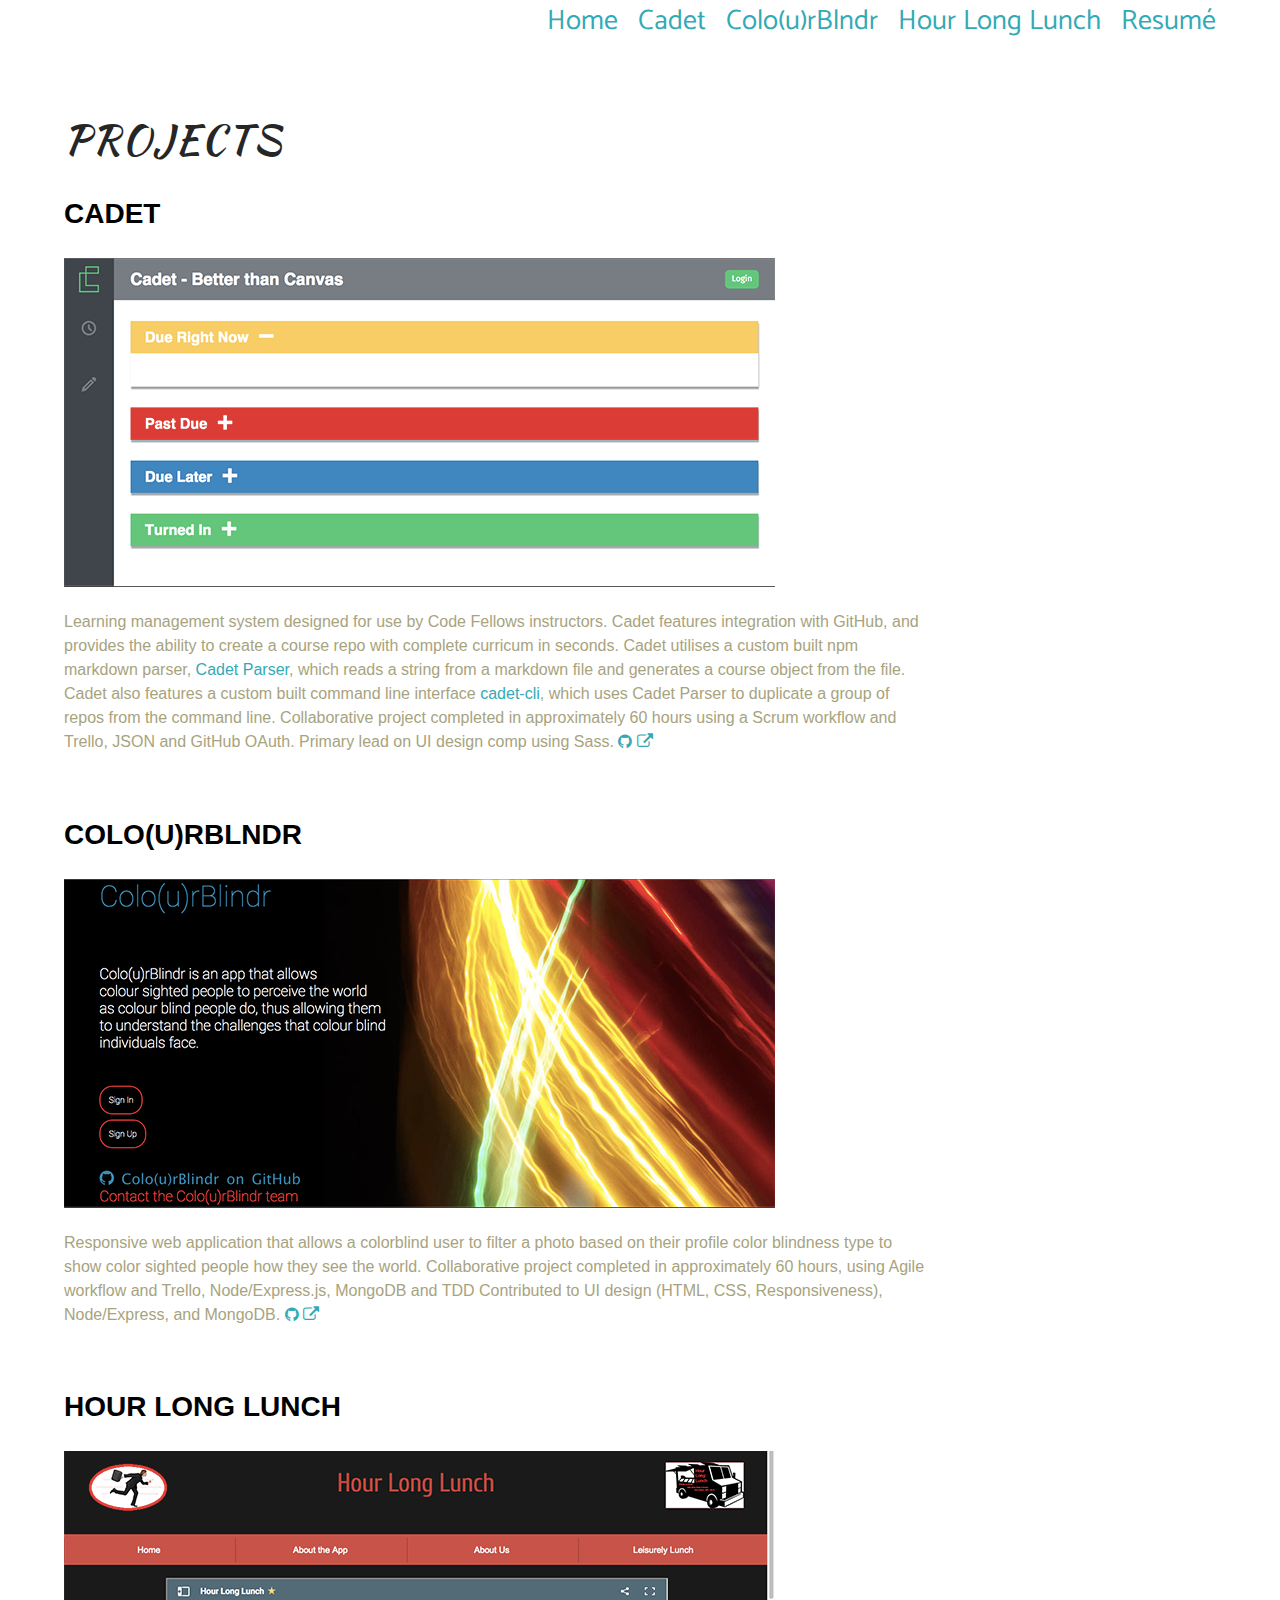
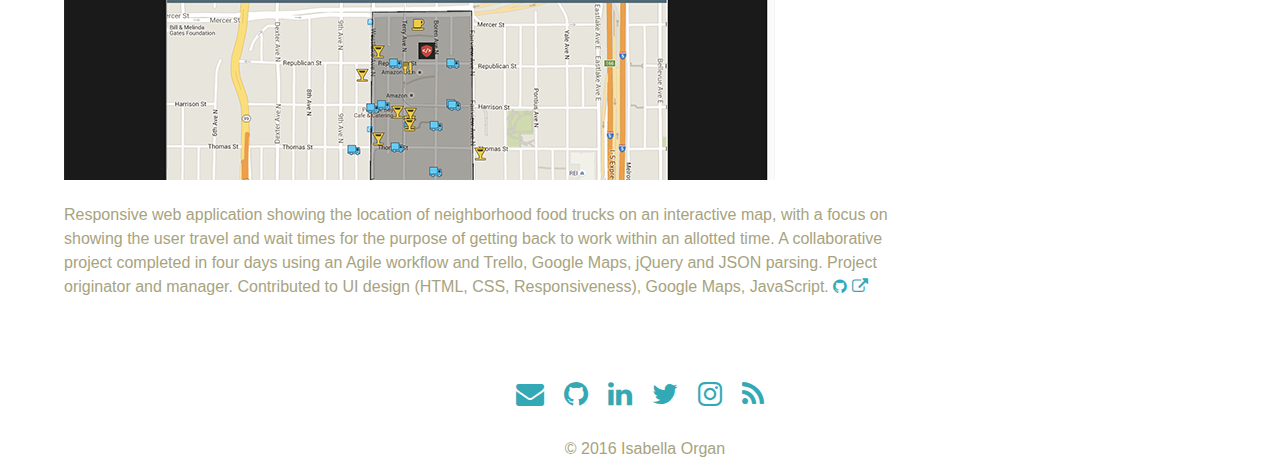
==== projects.html @ 145ec684 "make styling and layout adjustments" ====
<!DOCTYPE html>
<head>
  <meta charset="utf-8">
  <title>Isabella Organ - Portfolio - Projects</title>
  <!-- My CSS -->
  <link rel="stylesheet" href="css/reset.css">
  <link rel="stylesheet" href="css/projects.css">
  <!-- Google Fonts || Font Awesome -->
  <link rel="stylesheet" href="https://fonts.googleapis.com/css?family=Titillium+Web|Catamaran|Nobile|Archivo+Narrow|Kalam|Romanesco|Kaushan+Script|Condiment">
  <link rel="stylesheet" href="https://maxcdn.bootstrapcdn.com/font-awesome/4.5.0/css/font-awesome.min.css">
  <!-- jQuery -->
  <script src="https://ajax.googleapis.com/ajax/libs/jquery/1.11.3/jquery.min.js"></script>
</head>
<body>
  <nav class="nav-bar">
    <div class="nav-list">
      <ul>
        <li><a href="index.html" class="scroll-down">Home</a></li>
        <li><a href="#cad" class="scroll-down">Cadet</a></li>
        <li><a href="#clb" class="scroll-down">Colo(u)rBlndr</a></li>
        <li><a href="#hhl" class="scroll-down">Hour Long Lunch</a></li>
        <li><a href="resume.html" class="scroll-down">Resumé</a></li>
      </ul>
    </div>
  </nav>
  <header>
    PROJECTS
  </header>
  <section>
    <h2>CADET</h2><a id="cad"></a>
    <img src="img/cadet.png" alt="Cadet LMS" />
    <p>
    Learning management system designed for use by Code Fellows instructors.
    Cadet features integration with GitHub, and provides the ability to create a course repo with complete curricum in seconds.
    Cadet utilises a custom built npm markdown parser, <a href="https://www.npmjs.com/package/cadet-parser">Cadet Parser</a>, which reads a string from a markdown file and generates a course object from the file.
    Cadet also features a custom built command line interface <a href="https://www.npmjs.com/package/cadet-cli">cadet-cli</a>, which uses Cadet Parser to duplicate a group of repos from the command line.
    Collaborative project completed in approximately 60 hours using a Scrum workflow and Trello, JSON and GitHub OAuth.
    Primary lead on UI design comp using Sass.
    <a class="icon-gh" href="https://github.com/cf-lms/lms" class="icon-github"><i class="fa fa-github"></i></a>
    <a class="icon-heroku" href="http://cadet-lms.herokuapp.com/" class="icon-heroku"><i class="fa fa-external-link"></i></a>
    </p>
  </section>
  <section>
    <h2>COLO(U)RBLNDR</h2><a id="clb"></a>
    <img src="img/clrblndr.png" alt="Colo(u)rBlndr" />
    <p>
      Responsive web application that allows a colorblind user to filter a photo based on their profile color blindness type to show color sighted people how they see the world. Collaborative project completed in approximately 60 hours, using Agile workflow and Trello, Node/Express.js, MongoDB and TDD
      Contributed to UI design (HTML, CSS, Responsiveness), Node/Express, and MongoDB.
      <a class="icon-gh" href="https://github.com/isabellaorgan/colourBlindr" class="icon-github"><i class="fa fa-github"></i></a>
      <a class="icon-heroku" href="https://colourblindr.herokuapp.com/" class="icon-heroku"><i class="fa fa-external-link"></i></i></a>
    </p>
  </section>
  <section>
    <h2>HOUR LONG LUNCH</h2><a id="hhl"></a>
    <img src="img/hhl.png" alt="Hour Long Lunch" />
    <p>
      Responsive web application showing the location of neighborhood food trucks on an interactive map, with a focus on showing the user travel and wait times for the purpose of getting back to work within an allotted time. A collaborative project completed in four days using an Agile workflow and Trello, Google Maps, jQuery and JSON parsing.
      Project originator and manager. Contributed to UI design (HTML, CSS, Responsiveness), Google Maps, JavaScript.
      <a class="icon-gh" href="https://github.com/bentongreen/hour-long-lunch" class="icon-github"><i class="fa fa-github"></i></a>
      <a class="icon-heroku" href="http://hour-long-lunch.herokuapp.com/" class="icon-heroku"><i class="fa fa-external-link"></i></a>
    </p>
  </section>
  <section class="contact-info"><a id="contact"></a>
  <ul class="contact-info">
  <li><a class="icon-mail" href="mailto:isabellaorgan@gmail.com"><i class="fa fa-envelope"></i></a></li>
  <li><a class="icon-gh" href="https://github.com/isabellaorgan" class="icon-github"><i class="fa fa-github"></i></a></li>
  <li><a class="icon-linked" href="https://www.linkedin.com/in/isabellaorgan" class="icon-linkedin"><i class="fa fa-linkedin"></i></a></li>
  <li><a class="icon-twitter" href="https://twitter.com/IsabellaOrgan" class="icon-twitter"><i class="fa fa-twitter"></i></a></li>
  <li><a class="icon-insta" href="https://www.instagram.com/littlewords/" class="icon-insta"><i class="fa fa-instagram"></i></a></li>
  <li><a class="icon-blog" href="http://www.dirge.net" class="icon-insta"><i class="fa fa-rss"></i></a></li>
</ul>
</section>
<footer>&copy; 2016 Isabella Organ</footer>

</body>
</html>
---- css/projects.css ----
body {
  width: 90%;
	margin: auto;
  /*background: url(../img/nyc-pana-2.jpg);
  background-repeat: no-repeat;
	background-color: #262626;*/
	color: #A7A37E;
	font-family: Arial, Helvetica, sans-serif;
	font-size: 16px;
	line-height: 1.5;
}

a:link {
	color: #34A9B6;
	text-decoration: none;
}
a:hover {
	color: #046380;
	text-decoration: underline;
}
a:visited {
	color: #002F2f;
}

/*Font Awesomeness*/
.fa-stack .fa-lg {
  margin-top: 30px;
}
.icon-gh:hover,
.icon-gh:focus,
.icon-gh:active {
  color: #ccc;
}
.icon-heroku:hover,
.icon-heroku:focus,
.icon-heroku:active {
  color: #ccc;
}
.icon-insta:hover,
.icon-insta:focus,
.icon-insta:active {
  color: #ccc;
}
.icon-linked:hover,
.icon-linked:focus,
.icon-linked:active {
  color: #ccc;
}
.icon-mail:hover,
.icon-mail:focus,
.icon-mail:active {
  color: #ccc;
}
.icon-twitter:hover,
.icon-twitter:focus,
.icon-twitter:active {
  color: #ccc;
}
.icon-blog:hover,
.icon-blog:focus,
.icon-blog:active {
  color: #ccc;
}

/*Primary Style Elements*/
nav {
  display: flex;
  justify-content: flex-end;
  align-content: flex-end;
  width: 100%;
  height: 100px;
  background-color: inherit;
  padding: 0 10px 10px 10px;
  margin: auto;
}
ul {
  display: flex;
  align-self: center;
  flex-flow: wrap;
  color: #262626;
  font-family: 'Catamaran', sans-serif;
	font-size: 1.75em;
  background-color: inherit;
  margin: auto;
}
ul li {
  display: flex;
  align-self: center;
  list-style: none;
  font-size: 1.75em;
  background-color: inherit;
  margin: auto;
  padding: 0 10px 0 10px;
}
header {
  justify-content: center;
  align-content: center;
  margin: auto;
  font-family: 'Kaushan Script', cursive;
  font-size: 2.5em;
  color: #262626;
  letter-spacing: 2px;
}
section {
  text-align: left;
  padding: 0 0 20px 0;
}
h2 {
	text-align: left;
  font-size: 1.75em;
  color: #000000;
}
p {
	height: 75%;
	width: 75%;
	text-align: left;
}
ul {
  display: flex;
  flex-flow: wrap;
  text-align: left;
  color: #262626;
  font-family: 'Catamaran', sans-serif;
	font-size: 1em;
  background-color: inherit;
  margin: auto;
}
ul li {
  display: flex;
  /*align-self: center;*/
  text-align: left;
  list-style: none;
  background-color: inherit;
  margin: auto;
  padding: 0 10px 0 10px;
}
footer {
  text-align: center;
  margin: auto;
  padding: 0 0 0 10px;
}

/*Contact content*/
.contact-info {
  display: flex;
  justify-content: center;
  align-content: center;
  background-color: inherit;
  padding: 20px 10px 10px 10px;
  margin: auto;
}

/*Additional Elements*/
span {
  display: flex;
  align-self: center;
  text-align: left;
  margin: auto;
}
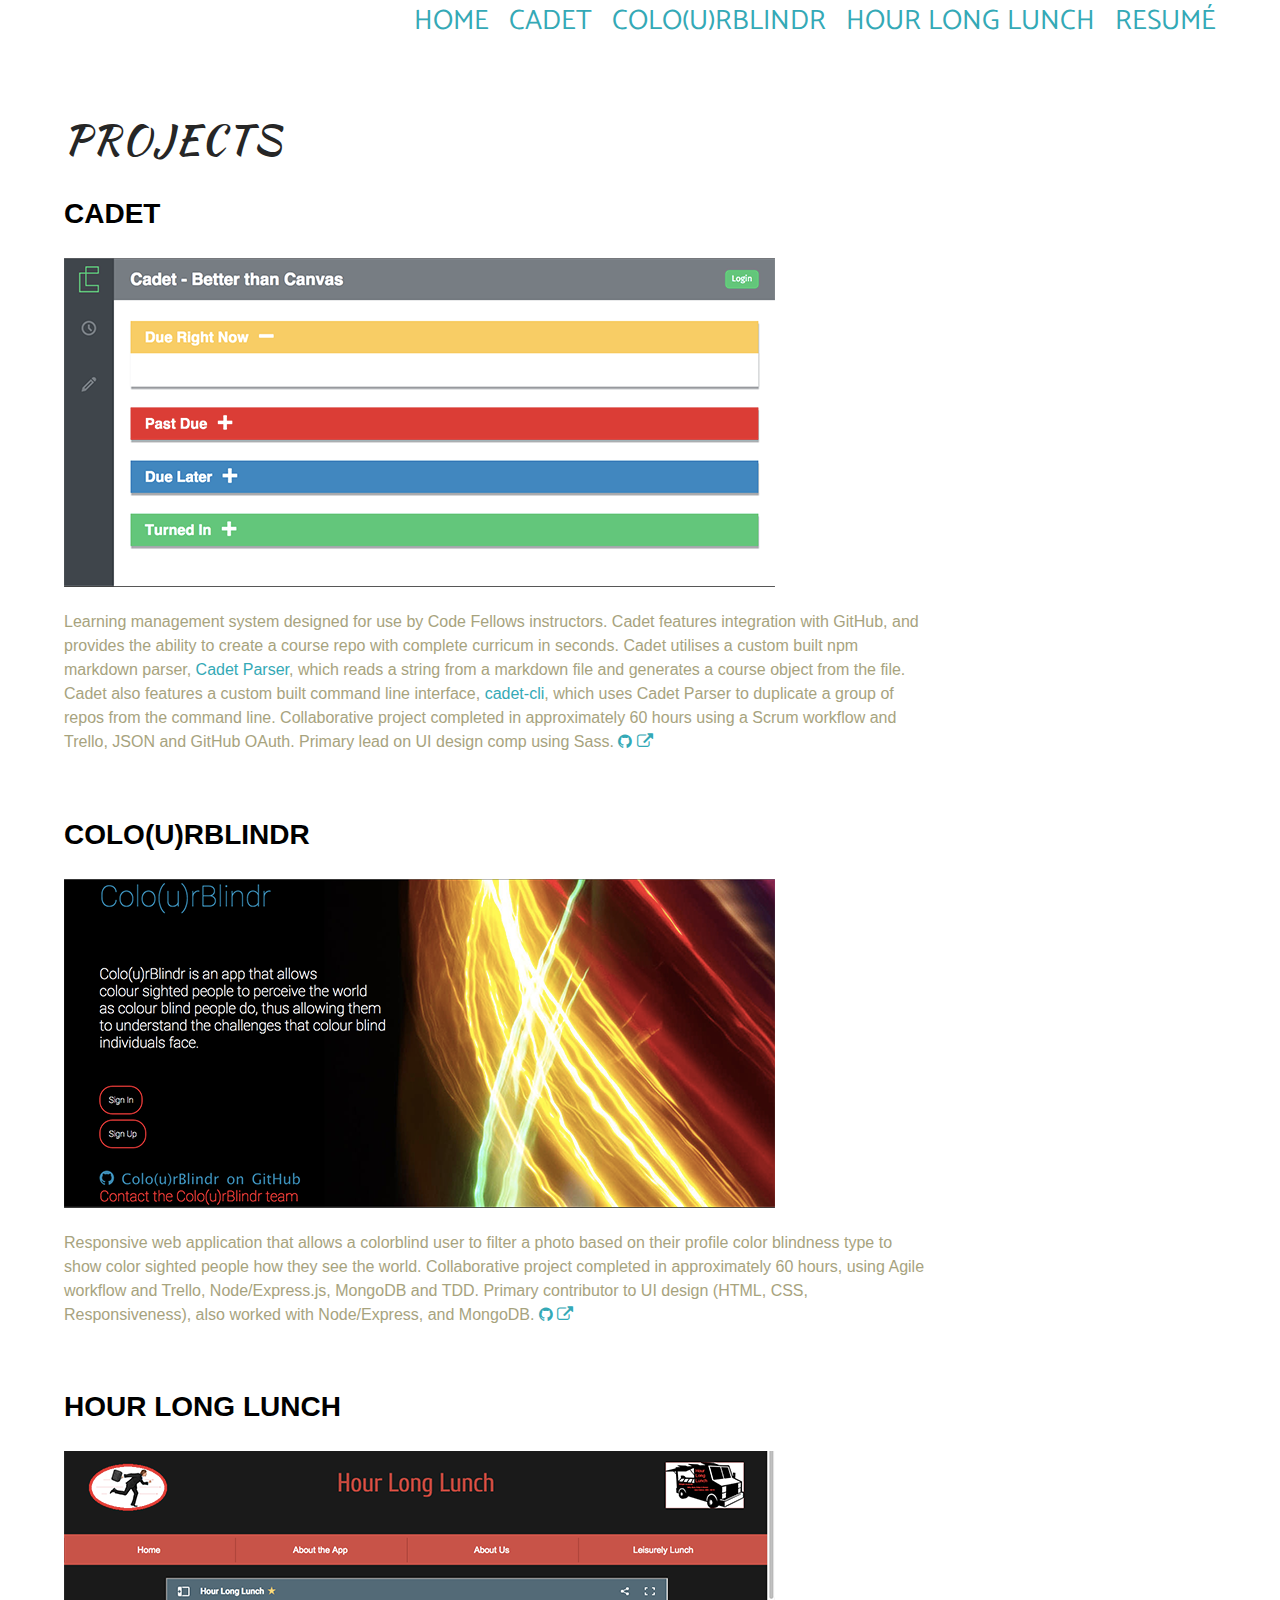
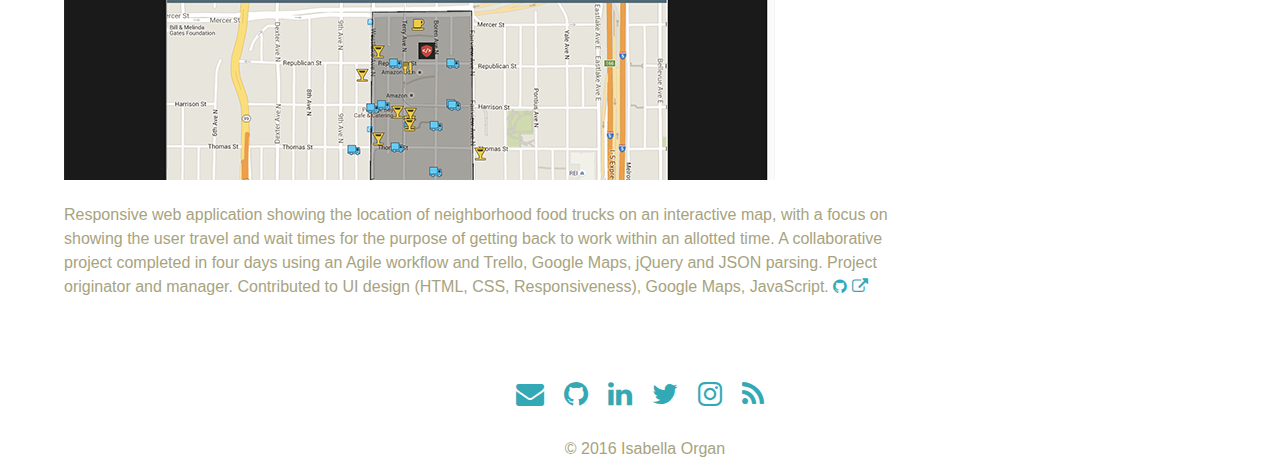
==== commit af6893ec: "continue refining positions" ====
--- a/projects.html
+++ b/projects.html
@@ -15,11 +15,11 @@
   <nav class="nav-bar">
     <div class="nav-list">
       <ul>
-        <li><a href="index.html" class="scroll-down">Home</a></li>
-        <li><a href="#cad" class="scroll-down">Cadet</a></li>
-        <li><a href="#clb" class="scroll-down">Colo(u)rBlndr</a></li>
-        <li><a href="#hhl" class="scroll-down">Hour Long Lunch</a></li>
-        <li><a href="resume.html" class="scroll-down">Resumé</a></li>
+        <li><a href="index.html" class="scroll-down">HOME</a></li>
+        <li><a href="#cad" class="scroll-down">CADET</a></li>
+        <li><a href="#clb" class="scroll-down">COLO(U)RBLINDR</a></li>
+        <li><a href="#hhl" class="scroll-down">HOUR LONG LUNCH</a></li>
+        <li><a href="resume.html" class="scroll-down">RESUMÉ</a></li>
       </ul>
     </div>
   </nav>
@@ -33,7 +33,7 @@
     Learning management system designed for use by Code Fellows instructors.
     Cadet features integration with GitHub, and provides the ability to create a course repo with complete curricum in seconds.
     Cadet utilises a custom built npm markdown parser, <a href="https://www.npmjs.com/package/cadet-parser">Cadet Parser</a>, which reads a string from a markdown file and generates a course object from the file.
-    Cadet also features a custom built command line interface <a href="https://www.npmjs.com/package/cadet-cli">cadet-cli</a>, which uses Cadet Parser to duplicate a group of repos from the command line.
+    Cadet also features a custom built command line interface, <a href="https://www.npmjs.com/package/cadet-cli">cadet-cli</a>, which uses Cadet Parser to duplicate a group of repos from the command line.
     Collaborative project completed in approximately 60 hours using a Scrum workflow and Trello, JSON and GitHub OAuth.
     Primary lead on UI design comp using Sass.
     <a class="icon-gh" href="https://github.com/cf-lms/lms" class="icon-github"><i class="fa fa-github"></i></a>
@@ -41,11 +41,11 @@
     </p>
   </section>
   <section>
-    <h2>COLO(U)RBLNDR</h2><a id="clb"></a>
-    <img src="img/clrblndr.png" alt="Colo(u)rBlndr" />
+    <h2>COLO(U)RBLINDR</h2><a id="clb"></a>
+    <img src="img/clrblndr.png" alt="Colo(u)rBlindr" />
     <p>
-      Responsive web application that allows a colorblind user to filter a photo based on their profile color blindness type to show color sighted people how they see the world. Collaborative project completed in approximately 60 hours, using Agile workflow and Trello, Node/Express.js, MongoDB and TDD
-      Contributed to UI design (HTML, CSS, Responsiveness), Node/Express, and MongoDB.
+      Responsive web application that allows a colorblind user to filter a photo based on their profile color blindness type to show color sighted people how they see the world. Collaborative project completed in approximately 60 hours, using Agile workflow and Trello, Node/Express.js, MongoDB and TDD.
+      Primary contributor to UI design (HTML, CSS, Responsiveness), also worked with Node/Express, and MongoDB.
       <a class="icon-gh" href="https://github.com/isabellaorgan/colourBlindr" class="icon-github"><i class="fa fa-github"></i></a>
       <a class="icon-heroku" href="https://colourblindr.herokuapp.com/" class="icon-heroku"><i class="fa fa-external-link"></i></i></a>
     </p>
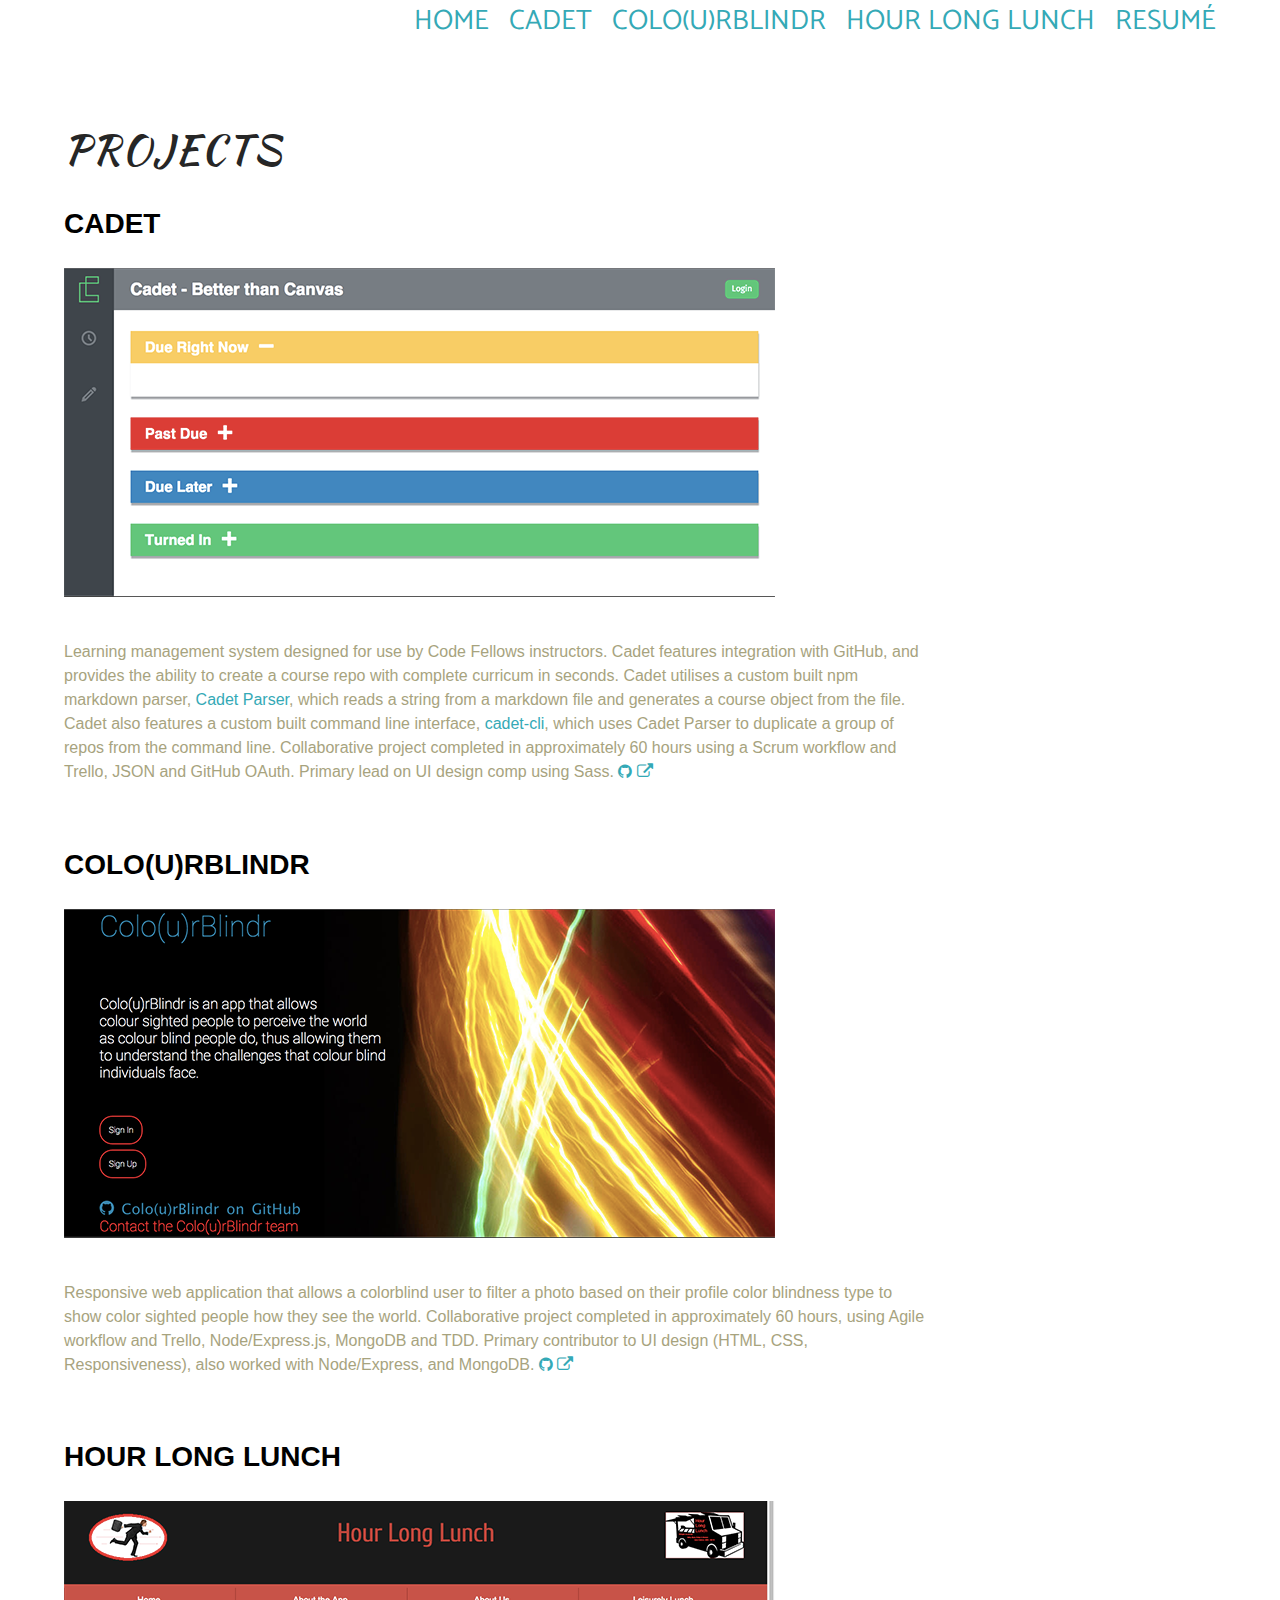
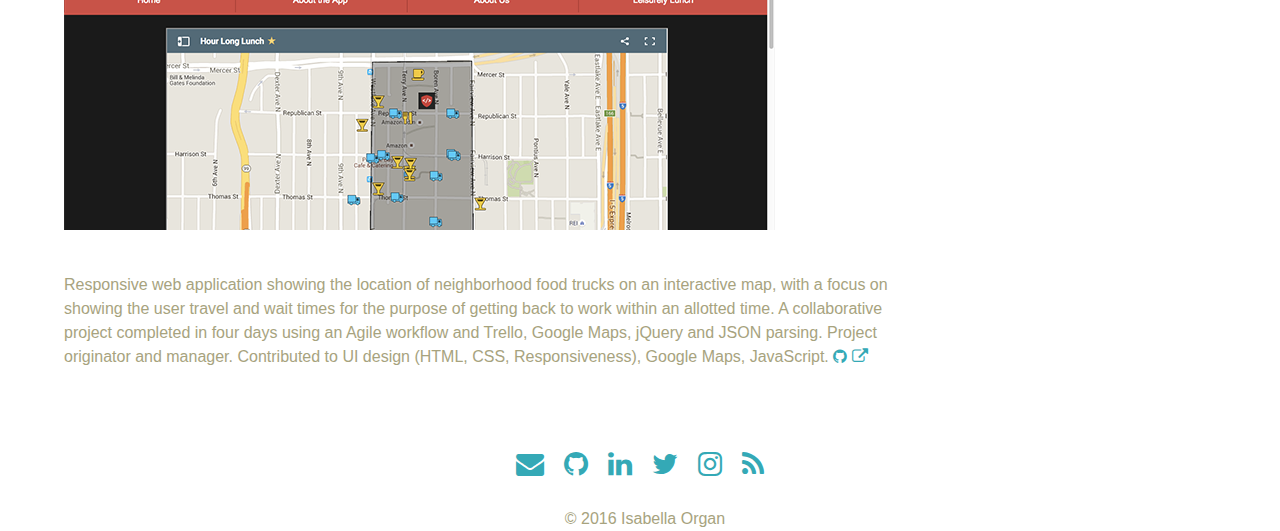
==== commit a903e5e8: "use pdf resume instead of html, remove unused files, update css for index and projects to streamline" ====
--- a/projects.html
+++ b/projects.html
@@ -11,24 +11,26 @@
   <!-- jQuery -->
   <script src="https://ajax.googleapis.com/ajax/libs/jquery/1.11.3/jquery.min.js"></script>
 </head>
+
 <body>
   <nav class="nav-bar">
     <div class="nav-list">
       <ul>
         <li><a href="index.html" class="scroll-down">HOME</a></li>
-        <li><a href="#cad" class="scroll-down">CADET</a></li>
+        <li><a href="#cadet" class="scroll-down">CADET</a></li>
         <li><a href="#clb" class="scroll-down">COLO(U)RBLINDR</a></li>
         <li><a href="#hhl" class="scroll-down">HOUR LONG LUNCH</a></li>
         <li><a href="resume.html" class="scroll-down">RESUMÉ</a></li>
       </ul>
     </div>
   </nav>
+
   <header>
     PROJECTS
   </header>
-  <section>
-    <h2>CADET</h2><a id="cad"></a>
-    <img src="img/cadet.png" alt="Cadet LMS" />
+  <section class="project">
+    <h2>CADET</h2><a id="cadet"></a>
+    <img class="project" src="img/cadet.png" alt="Cadet LMS" />
     <p>
     Learning management system designed for use by Code Fellows instructors.
     Cadet features integration with GitHub, and provides the ability to create a course repo with complete curricum in seconds.
@@ -40,9 +42,9 @@
     <a class="icon-heroku" href="http://cadet-lms.herokuapp.com/" class="icon-heroku"><i class="fa fa-external-link"></i></a>
     </p>
   </section>
-  <section>
+  <section class="project">
     <h2>COLO(U)RBLINDR</h2><a id="clb"></a>
-    <img src="img/clrblndr.png" alt="Colo(u)rBlindr" />
+    <img class="project" src="img/clrblndr.png" alt="Colo(u)rBlindr" />
     <p>
       Responsive web application that allows a colorblind user to filter a photo based on their profile color blindness type to show color sighted people how they see the world. Collaborative project completed in approximately 60 hours, using Agile workflow and Trello, Node/Express.js, MongoDB and TDD.
       Primary contributor to UI design (HTML, CSS, Responsiveness), also worked with Node/Express, and MongoDB.
@@ -50,9 +52,9 @@
       <a class="icon-heroku" href="https://colourblindr.herokuapp.com/" class="icon-heroku"><i class="fa fa-external-link"></i></i></a>
     </p>
   </section>
-  <section>
+  <section class="project">
     <h2>HOUR LONG LUNCH</h2><a id="hhl"></a>
-    <img src="img/hhl.png" alt="Hour Long Lunch" />
+    <img class="project" src="img/hhl.png" alt="Hour Long Lunch" />
     <p>
       Responsive web application showing the location of neighborhood food trucks on an interactive map, with a focus on showing the user travel and wait times for the purpose of getting back to work within an allotted time. A collaborative project completed in four days using an Agile workflow and Trello, Google Maps, jQuery and JSON parsing.
       Project originator and manager. Contributed to UI design (HTML, CSS, Responsiveness), Google Maps, JavaScript.
@@ -60,6 +62,7 @@
       <a class="icon-heroku" href="http://hour-long-lunch.herokuapp.com/" class="icon-heroku"><i class="fa fa-external-link"></i></a>
     </p>
   </section>
+
   <section class="contact-info"><a id="contact"></a>
   <ul class="contact-info">
   <li><a class="icon-mail" href="mailto:isabellaorgan@gmail.com"><i class="fa fa-envelope"></i></a></li>
--- a/css/projects.css
+++ b/css/projects.css
@@ -70,7 +70,7 @@
   width: 100%;
   height: 100px;
   background-color: inherit;
-  padding: 0 10px 10px 10px;
+  padding: 0 10px 20px 10px;
   margin: auto;
 }
 ul {
@@ -79,7 +79,6 @@
   flex-flow: wrap;
   color: #262626;
   font-family: 'Catamaran', sans-serif;
-	font-size: 1.75em;
   background-color: inherit;
   margin: auto;
 }
@@ -92,6 +91,9 @@
   margin: auto;
   padding: 0 10px 0 10px;
 }
+section {
+  text-align: center;
+}
 header {
   justify-content: center;
   align-content: center;
@@ -100,10 +102,6 @@
   font-size: 2.5em;
   color: #262626;
   letter-spacing: 2px;
-}
-section {
-  text-align: left;
-  padding: 0 0 20px 0;
 }
 h2 {
 	text-align: left;
@@ -115,29 +113,16 @@
 	width: 75%;
 	text-align: left;
 }
-ul {
-  display: flex;
-  flex-flow: wrap;
-  text-align: left;
-  color: #262626;
-  font-family: 'Catamaran', sans-serif;
-	font-size: 1em;
-  background-color: inherit;
-  margin: auto;
-}
-ul li {
-  display: flex;
-  /*align-self: center;*/
-  text-align: left;
-  list-style: none;
-  background-color: inherit;
-  margin: auto;
-  padding: 0 10px 0 10px;
-}
 footer {
   text-align: center;
   margin: auto;
   padding: 0 0 0 10px;
+}
+
+/*Project content*/
+.project {
+  text-align: left;
+  padding: 0 0 20px 0;
 }
 
 /*Contact content*/
